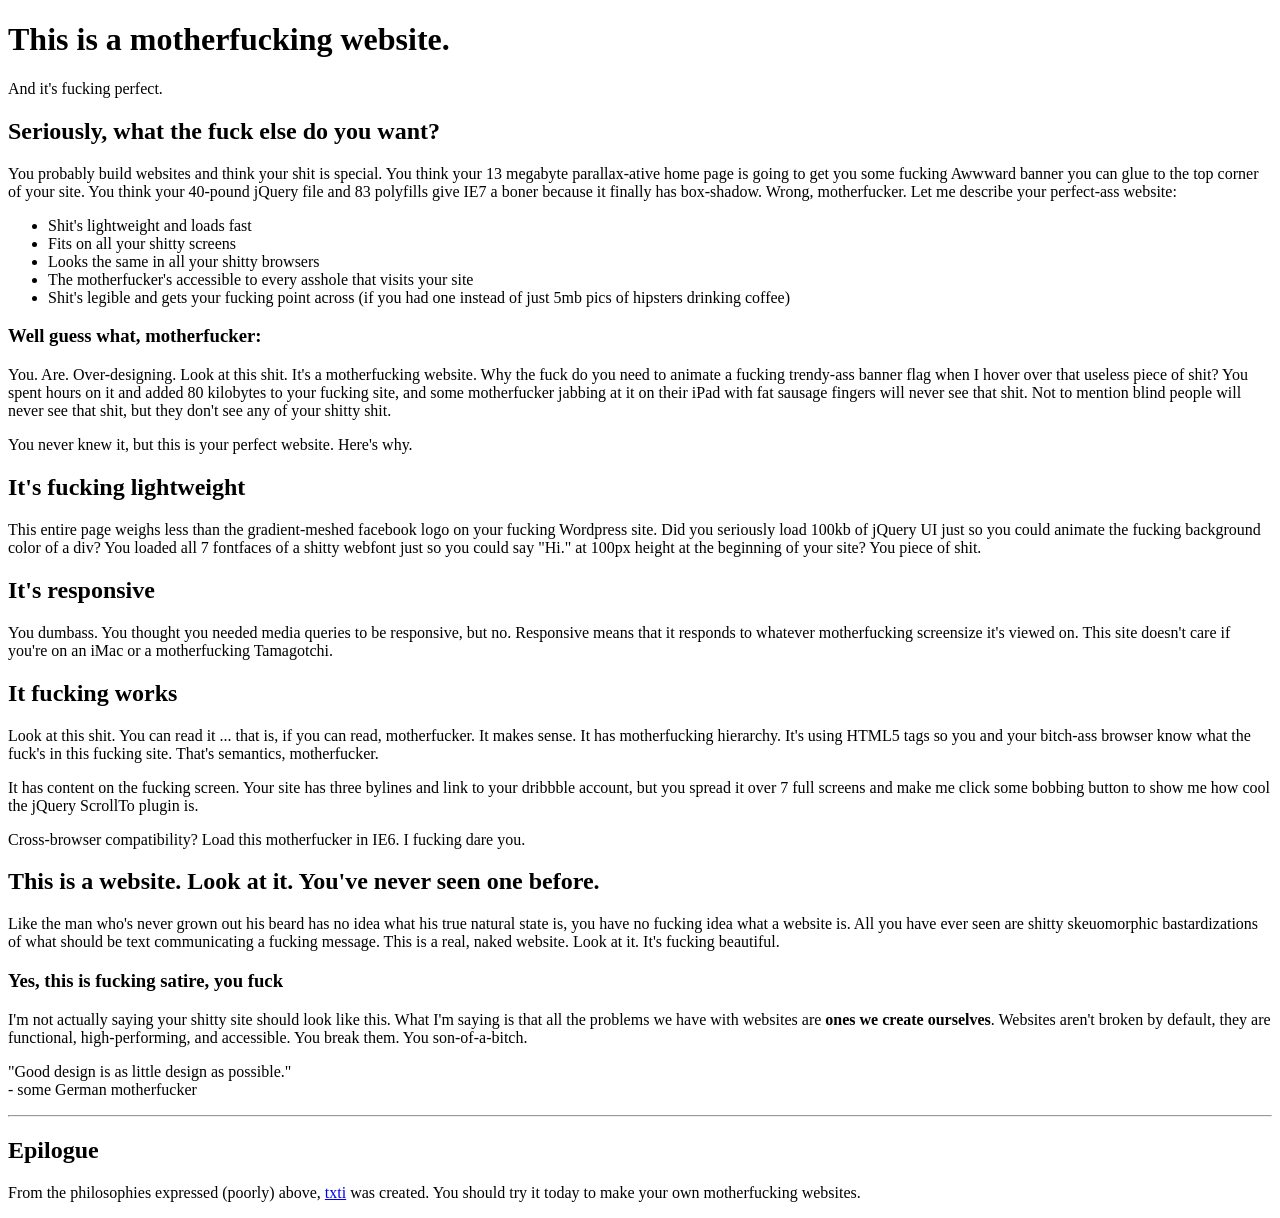
==== index.html @ 9a3e67e7 "Rename indexBest.html to index.html" ====
<!DOCTYPE html>
<html>
<head>
    <meta charset="utf-8">  
    <title>Motherfucking Website</title>
</head>

<body>
        <h1>This is a motherfucking website.</h1>
        <p>And it's fucking perfect.</p>      
        
        <h2>Seriously, what the fuck else do you want?</h2>    
        <p>You probably build websites and think your shit is special. You think your 13 megabyte parallax-ative home page is going to get you some fucking Awwward banner you can glue to the top corner of your site. You think your 40-pound jQuery file and 83 polyfills give IE7 a boner because it finally has box-shadow. Wrong, motherfucker. Let me describe your perfect-ass website:</p>   
        <ul>
            <li>Shit's lightweight and loads fast</li>
            <li>Fits on all your shitty screens</li>
            <li>Looks the same in all your shitty browsers</li>
            <li>The motherfucker's accessible to every asshole that visits your site</li>
            <li>Shit's legible and gets your fucking point across (if you had one instead of just 5mb pics of hipsters drinking coffee)</li>
        </ul>
        
        <h3>Well guess what, motherfucker:</h3>       
        <p>You. Are. Over-designing. Look at this shit. It's a motherfucking website. Why the fuck do you need to animate a fucking trendy-ass banner flag when I hover over that useless piece of shit? You spent hours on it and added 80 kilobytes to your fucking site, and some motherfucker jabbing at it on their iPad with fat sausage fingers will never see that shit. Not to mention blind people will never see that shit, but they don't see any of your shitty shit.</p>
        <p>You never knew it, but this is your perfect website. Here's why.</p>
       
        <h2>It's fucking lightweight</h2>
        <p>This entire page weighs less than the gradient-meshed facebook logo on your fucking Wordpress site. Did you seriously load 100kb of jQuery UI just so you could animate the fucking background color of a div? You loaded all 7 fontfaces of a shitty webfont just so you could say "Hi." at 100px height at the beginning of your site? You piece of shit.</p>      
       
        <h2>It's responsive</h2>
        <p>You dumbass. You thought you needed media queries to be responsive, but no. Responsive means that it responds to whatever motherfucking screensize it's viewed on. This site doesn't care if you're on an iMac or a motherfucking Tamagotchi.</p>
        
        <h2>It fucking works</h2>
        <p>Look at this shit. You can read it ... that is, if you can read, motherfucker. It makes sense. It has motherfucking hierarchy. It's using HTML5 tags so you and your bitch-ass browser know what the fuck's in this fucking site. That's semantics, motherfucker.</p>
        <p>It has content on the fucking screen. Your site has three bylines and link to your dribbble account, but you spread it over 7 full screens and make me click some bobbing button to show me how cool the jQuery ScrollTo plugin is.</p>
        <p>Cross-browser compatibility? Load this motherfucker in IE6. I fucking dare you.</p>
        
        <h2>This is a website. Look at it.  You've never seen one before.</h2>
        <p>Like the man who's never grown out his beard has no idea what his true natural state is, you have no fucking idea what a website is. All you have ever seen are shitty skeuomorphic bastardizations of what should be text communicating a fucking message. This is a real, naked website. Look at it. It's fucking beautiful.</p>
        
        <h3>Yes, this is fucking satire, you fuck</h3>
        <p>I'm not actually saying your shitty site should look like this. What I'm saying is that all the problems we have with websites are <strong>ones we create ourselves</strong>. Websites aren't broken by default, they are functional, high-performing, and accessible. You break them. You son-of-a-bitch.</p>
        
        <p>"Good design is as little design as possible."<br>
            - some German motherfucker
        </p>
    
    <hr>
    
    <h2>Epilogue</h2>
    <p>From the philosophies expressed (poorly) above, <a href="http://txti.es">txti</a> was created. You should try it today to make your own motherfucking websites.</p>
    
</body>
</html>
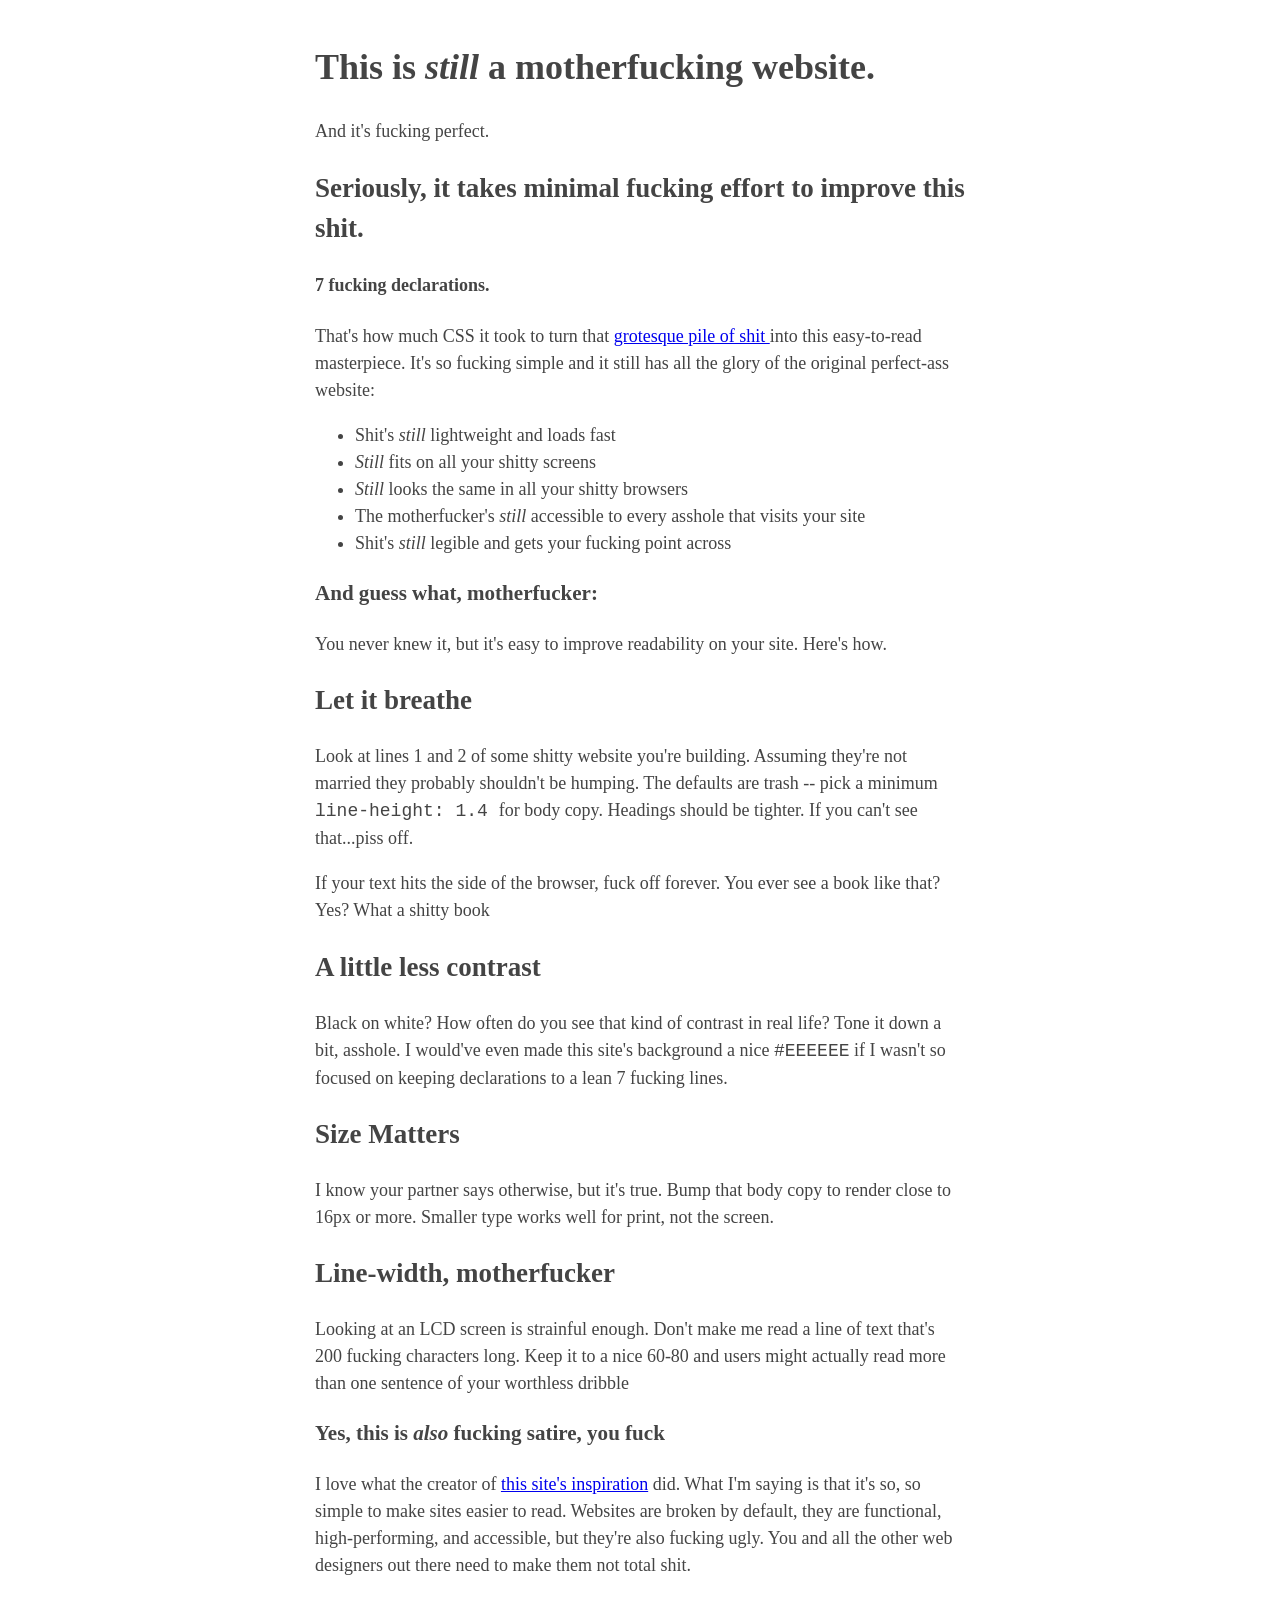
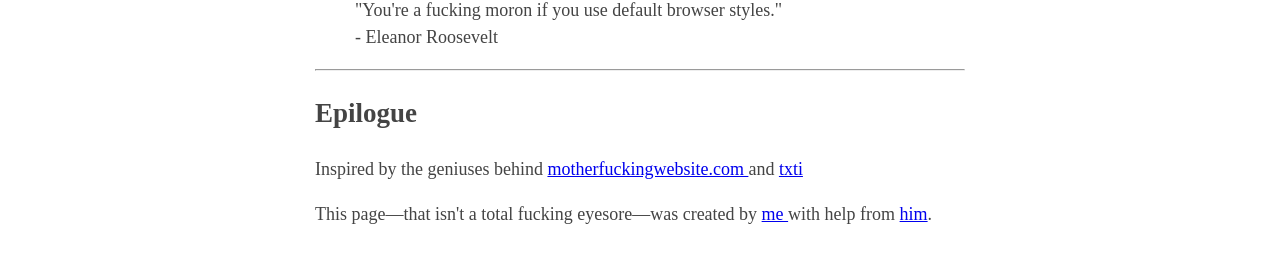
==== commit e0c68d91: "final commit" ====
--- a/index.html
+++ b/index.html
@@ -1,55 +1,82 @@
-     
 <!DOCTYPE html>
 <html>
 <head>
     <meta charset="utf-8">  
-    <title>Motherfucking Website</title>
+    <title>Better Motherfucking Website</title>
+    <link type="text/css" rel="stylesheet" href="styleBest.css">
+    
 </head>
 
 <body>
-        <h1>This is a motherfucking website.</h1>
+        <h1>This is <em>still</em> a motherfucking website.</h1>
         <p>And it's fucking perfect.</p>      
         
-        <h2>Seriously, what the fuck else do you want?</h2>    
-        <p>You probably build websites and think your shit is special. You think your 13 megabyte parallax-ative home page is going to get you some fucking Awwward banner you can glue to the top corner of your site. You think your 40-pound jQuery file and 83 polyfills give IE7 a boner because it finally has box-shadow. Wrong, motherfucker. Let me describe your perfect-ass website:</p>   
-        <ul>
-            <li>Shit's lightweight and loads fast</li>
-            <li>Fits on all your shitty screens</li>
-            <li>Looks the same in all your shitty browsers</li>
-            <li>The motherfucker's accessible to every asshole that visits your site</li>
-            <li>Shit's legible and gets your fucking point across (if you had one instead of just 5mb pics of hipsters drinking coffee)</li>
+        <h2>Seriously, it takes minimal fucking effort to improve this shit.</h2>    
+        <h4>7 fucking declarations.</h4>
+        <p>
+            That's how much CSS it took to turn that 
+            <a href="../MFW/index.html">grotesque pile of shit </a> 
+            into this easy-to-read masterpiece. It's so fucking simple and it still has all the glory of the original perfect-ass website:
+        </p>   
+        <ul>    
+            <li>Shit's <em>still</em> lightweight and loads fast</li>
+            <li><em>Still</em> fits on all your shitty screens</li>
+            <li><em>Still</em> looks the same in all your shitty browsers</li>
+            <li>The motherfucker's <em>still</em> accessible to every asshole that visits your site</li>
+            <li>Shit's <em>still</em> legible and gets your fucking point across</li>
         </ul>
         
-        <h3>Well guess what, motherfucker:</h3>       
-        <p>You. Are. Over-designing. Look at this shit. It's a motherfucking website. Why the fuck do you need to animate a fucking trendy-ass banner flag when I hover over that useless piece of shit? You spent hours on it and added 80 kilobytes to your fucking site, and some motherfucker jabbing at it on their iPad with fat sausage fingers will never see that shit. Not to mention blind people will never see that shit, but they don't see any of your shitty shit.</p>
-        <p>You never knew it, but this is your perfect website. Here's why.</p>
+        <h3>And guess what, motherfucker:</h3>       
+        <p>You never knew it, but it's easy to improve readability on your site. Here's how.</p>
        
-        <h2>It's fucking lightweight</h2>
-        <p>This entire page weighs less than the gradient-meshed facebook logo on your fucking Wordpress site. Did you seriously load 100kb of jQuery UI just so you could animate the fucking background color of a div? You loaded all 7 fontfaces of a shitty webfont just so you could say "Hi." at 100px height at the beginning of your site? You piece of shit.</p>      
+        <h2>Let it breathe</h2>
+        <p>
+            Look at lines 1 and 2 of some shitty website you're building. Assuming they're not married they probably shouldn't be humping. The defaults are trash -- pick a minimum 
+            <span>line-height: 1.4 </span> 
+            for body copy. Headings should be tighter. If you can't see that...piss off.
+        </p>
+        <p>If your text hits the side of the browser, fuck off forever. You ever see a book like that? Yes? What a shitty book</p>
+        
+        <h2>A little less contrast</h2>
+        <p>
+             Black on white? How often do you see that kind of contrast in real life? Tone it down a bit, asshole. I would've even made this site's background a nice 
+             <span>#EEEEEE</span>    
+             if I wasn't so focused on keeping declarations to a lean 7 fucking lines.
+        </p>      
+
+        <h2>Size Matters</h2>
+        <p>I know your partner says otherwise, but it's true. Bump that body copy to render close to 16px or more. Smaller type works well for print, not the screen.</p>        
        
-        <h2>It's responsive</h2>
-        <p>You dumbass. You thought you needed media queries to be responsive, but no. Responsive means that it responds to whatever motherfucking screensize it's viewed on. This site doesn't care if you're on an iMac or a motherfucking Tamagotchi.</p>
+        <h2>Line-width, motherfucker</h2>
+        <p>Looking at an LCD screen is strainful enough. Don't make me read a line of text that's 200 fucking characters long. Keep it to a nice 60-80 and users might actually read more than one sentence of your worthless dribble</p>        
+       
+        <h3>Yes, this is <em> also</em> fucking satire, you fuck</h3>
+        <p>     
+             I love what the creator of 
+             <a href="../MFW/index.html" target="_blank">this site's inspiration</a> 
+             did. What I'm saying is that it's so, so simple to make sites easier to read. Websites are broken by default, they are functional, high-performing, and accessible, but they're also fucking ugly. You and all the other web designers out there need to make them not total shit.
+        </p>        
         
-        <h2>It fucking works</h2>
-        <p>Look at this shit. You can read it ... that is, if you can read, motherfucker. It makes sense. It has motherfucking hierarchy. It's using HTML5 tags so you and your bitch-ass browser know what the fuck's in this fucking site. That's semantics, motherfucker.</p>
-        <p>It has content on the fucking screen. Your site has three bylines and link to your dribbble account, but you spread it over 7 full screens and make me click some bobbing button to show me how cool the jQuery ScrollTo plugin is.</p>
-        <p>Cross-browser compatibility? Load this motherfucker in IE6. I fucking dare you.</p>
-        
-        <h2>This is a website. Look at it.  You've never seen one before.</h2>
-        <p>Like the man who's never grown out his beard has no idea what his true natural state is, you have no fucking idea what a website is. All you have ever seen are shitty skeuomorphic bastardizations of what should be text communicating a fucking message. This is a real, naked website. Look at it. It's fucking beautiful.</p>
-        
-        <h3>Yes, this is fucking satire, you fuck</h3>
-        <p>I'm not actually saying your shitty site should look like this. What I'm saying is that all the problems we have with websites are <strong>ones we create ourselves</strong>. Websites aren't broken by default, they are functional, high-performing, and accessible. You break them. You son-of-a-bitch.</p>
-        
-        <p>"Good design is as little design as possible."<br>
-            - some German motherfucker
+        <p class="quote">"You're a fucking moron if you use default browser styles." 
+                <br>
+            -  Eleanor Roosevelt
         </p>
     
-    <hr>
+        <hr>
     
     <h2>Epilogue</h2>
-    <p>From the philosophies expressed (poorly) above, <a href="http://txti.es">txti</a> was created. You should try it today to make your own motherfucking websites.</p>
+    <p>
+        Inspired by the geniuses behind 
+        <a href="../MFW/index.html" target="_blank">motherfuckingwebsite.com </a>
+        and 
+        <a href="http://txti.es/" target="_blank">txti</a>
+    </p>
+    <p>
+            This page—that isn't a total fucking eyesore—was created by 
+        <a href="https://twitter.com/drew_mc">me </a>   
+        with help from 
+        <a href="https://twitter.com/gabehammersmith">him</a>.
+    </p>
     
 </body>
 </html>
-  
--- a/styleBest.css
+++ b/styleBest.css
@@ -0,0 +1,13 @@
+body {
+    width: 650px;
+    margin: 40px auto;
+    font-size: 18px;
+  line-height: 1.5;
+  color:#444444;
+}
+span{
+   font-family: monospace;
+}
+.quote{
+    margin: 18px 40px;
+}
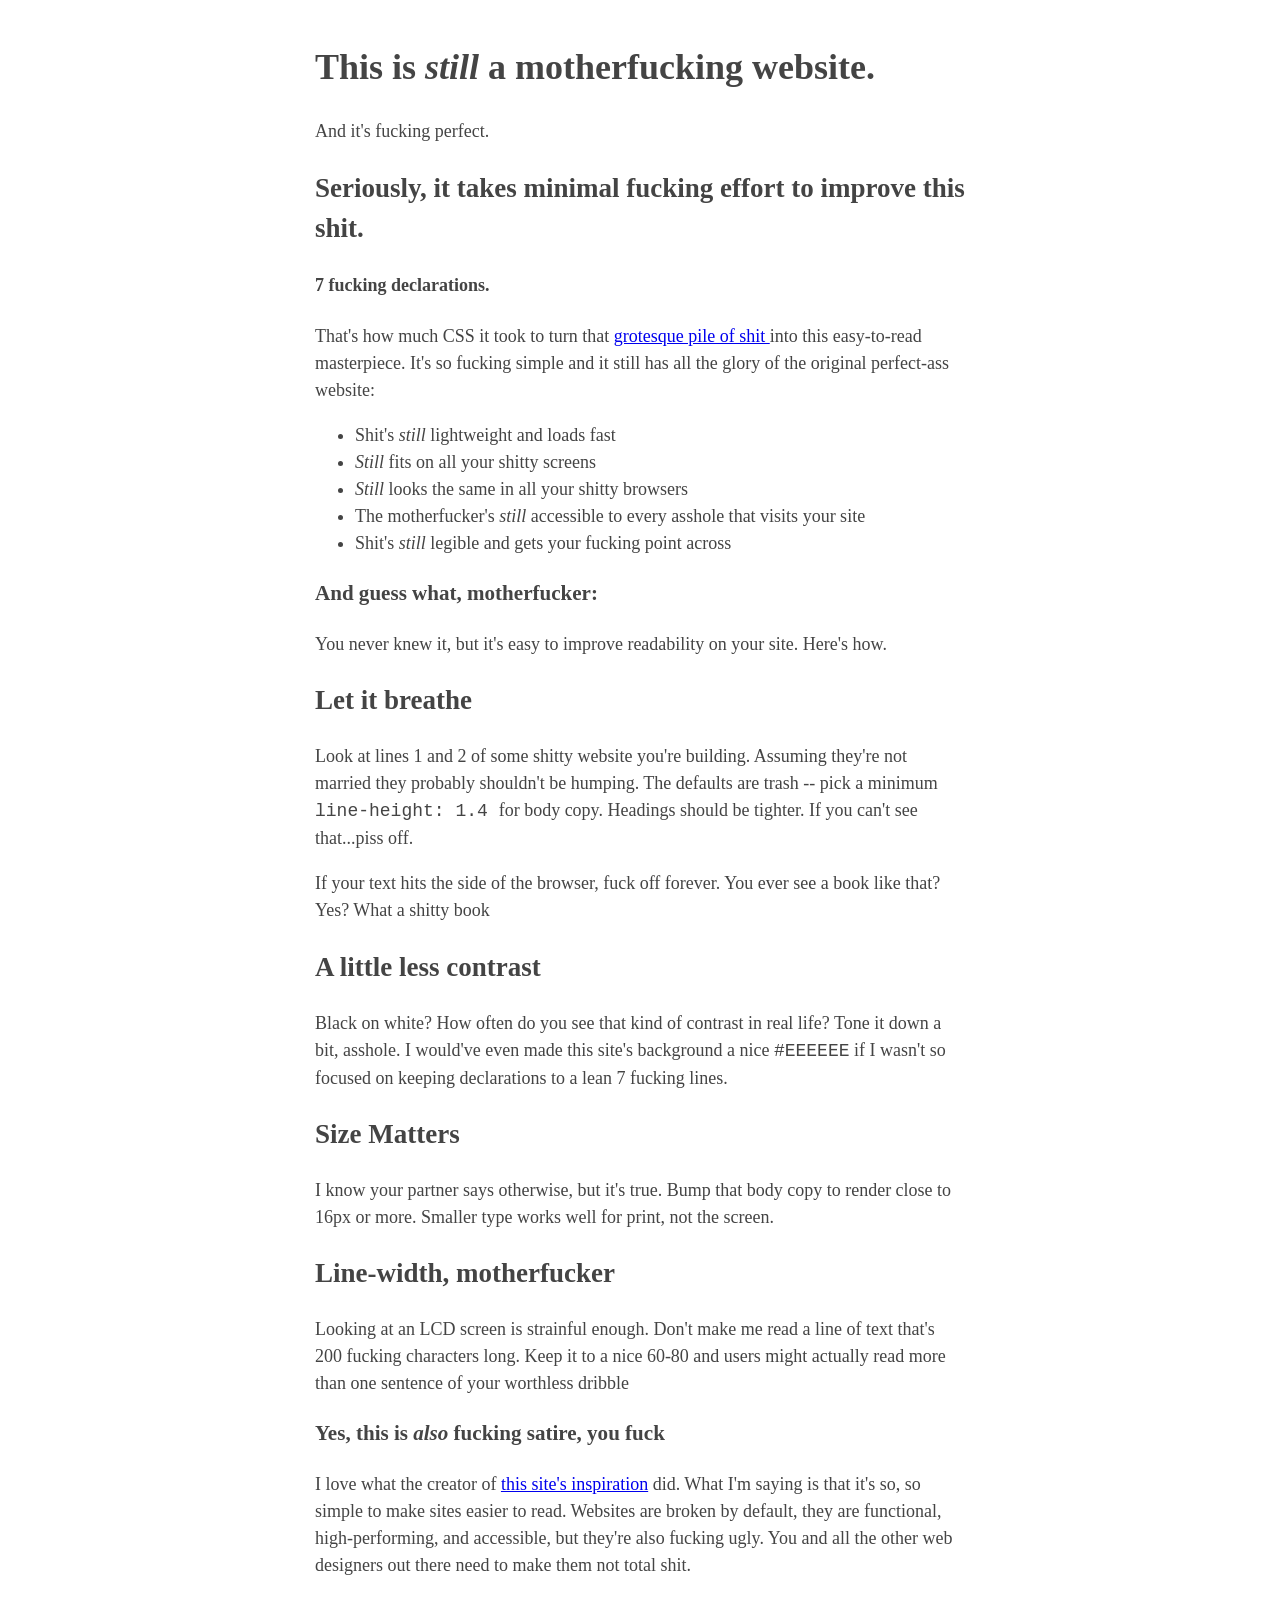
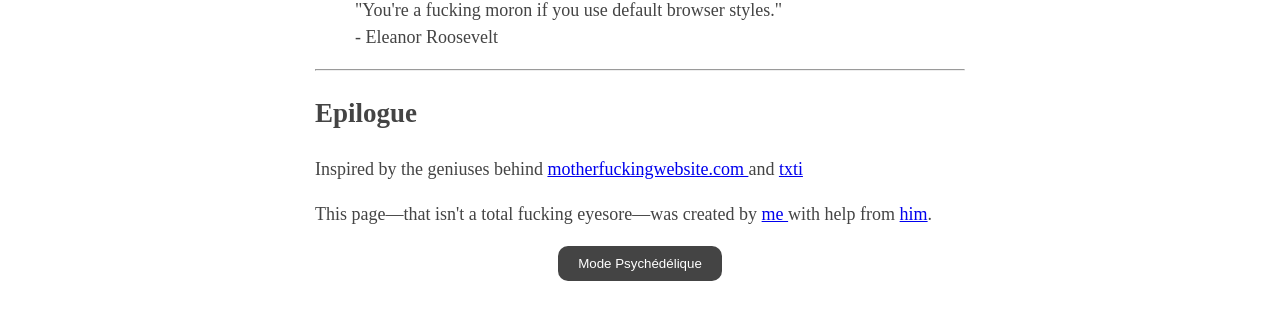
==== commit a6286c2c: "add js file" ====
--- a/index.html
+++ b/index.html
@@ -3,7 +3,7 @@
 <head>
     <meta charset="utf-8">  
     <title>Better Motherfucking Website</title>
-    <link type="text/css" rel="stylesheet" href="styleBest.css">
+    <link type="text/css" rel="stylesheet" href="style.css">
     
 </head>
 
@@ -77,6 +77,7 @@
         with help from 
         <a href="https://twitter.com/gabehammersmith">him</a>.
     </p>
-    
+    <button onclick="activatePsychMode()">Mode Psychédélique</button>
+    <script src="main.js"></script>
 </body>
 </html>
--- a/style.css
+++ b/style.css
@@ -0,0 +1,22 @@
+body {
+    width: 650px;
+    margin: 40px auto;
+    font-size: 18px;
+  line-height: 1.5;
+  color:#444444;
+}
+span{
+   font-family: monospace;
+}
+.quote{
+    margin: 18px 40px;
+}
+button{ 
+    display: flex;
+    padding: 10px 20px;
+    background: #444444;
+    color: white;
+    border-radius: 10px;
+    border: none;
+    margin: 5px auto;
+}
